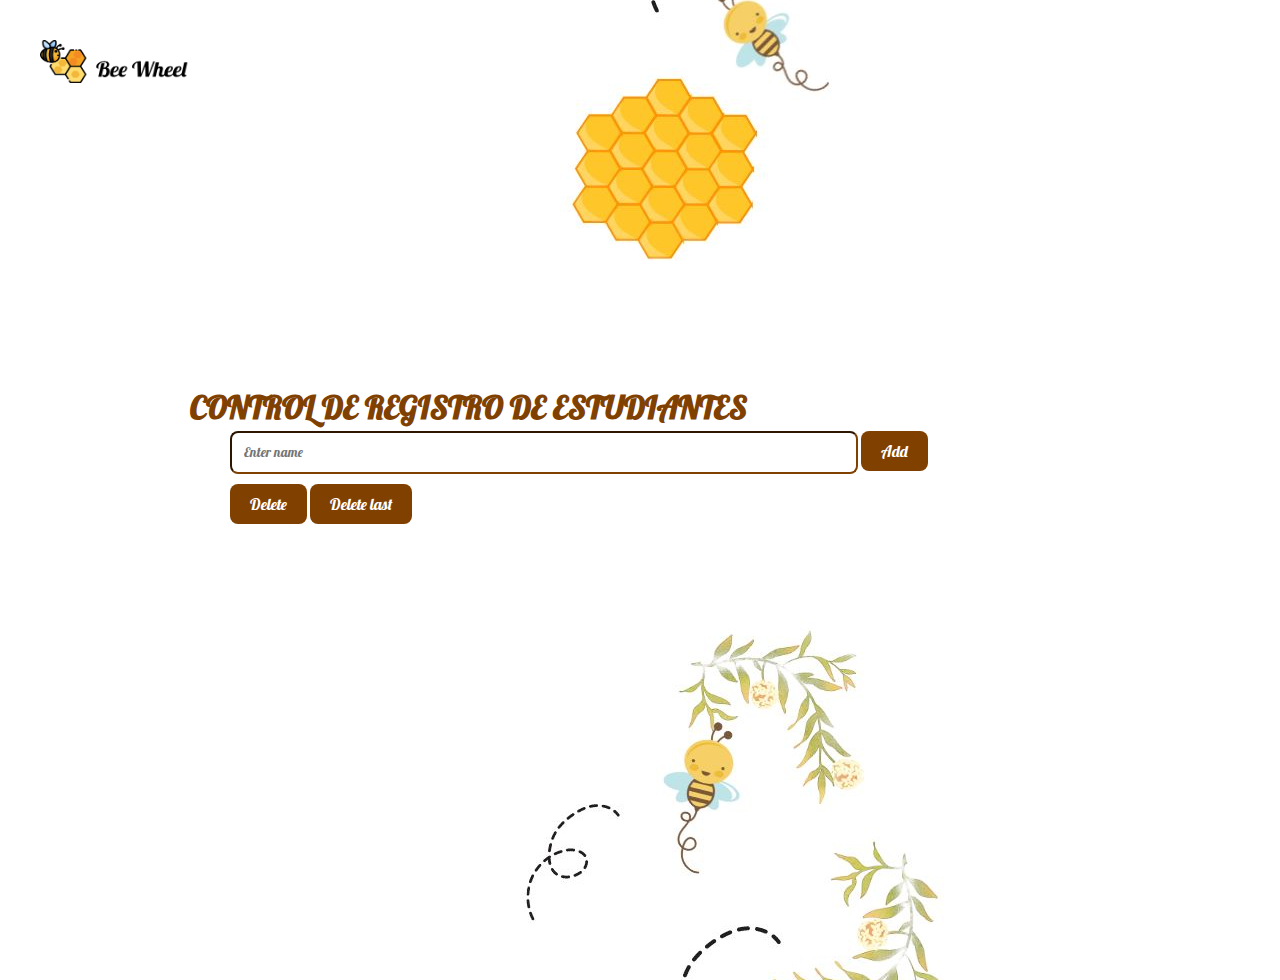
==== index.html @ 4ad9e33b "add first part of project" ====
<!DOCTYPE html>
<html lang="en">

<head>
    <meta charset="UTF-8">
    <meta http-equiv="X-UA-Compatible" content="IE=edge">
    <meta name="viewport" content="width=device-width, initial-scale=1.0">
    <link rel="stylesheet" href="style.css">
    <link rel="shortcut icon" href="./imagenes/beewheel-icon.png">
    <title>FORMULARIO</title>
    <link href="https://cdn.jsdelivr.net/npm/bootstrap@5.3.0-alpha1/dist/css/bootstrap.min.css" rel="stylesheet"
        integrity="sha384-GLhlTQ8iRABdZLl6O3oVMWSktQOp6b7In1Zl3/Jr59b6EGGoI1aFkw7cmDA6j6gD" crossorigin="anonymous">
</head>

<body>
    <img src="./imagenes/Logo (1).png" id="logo" alt="Logo-bee">

    <div class="container">
       <!--  <nav class="navbar navbar-expand-lg bg-body-tertiary">
            <div class="container-fluid">
                
                <a class="navbar-brand" href="#">Inicio</a>
                <button class="navbar-toggler" type="button" data-bs-toggle="collapse"
                    data-bs-target="#navbarSupportedContent" aria-controls="navbarSupportedContent"
                    aria-expanded="false" aria-label="Toggle navigation">
                    <span class="navbar-toggler-icon"></span>
                </button>
                <div class="collapse navbar-collapse" id="navbarSupportedContent">
                    <ul class="navbar-nav me-auto mb-2 mb-lg-0">
                        <li class="nav-item">
                            <a class="nav-link active" aria-current="page" href="#">Home</a>
                        </li>
                        <li class="nav-item">
                            <a class="nav-link" href="#">Lista de alumnos</a>
                        </li>
                        <li class="nav-item dropdown">
                            <a class="nav-link dropdown-toggle" href="#" role="button" data-bs-toggle="dropdown"
                                aria-expanded="false">
                                Dropdown
                            </a>
                            <ul class="dropdown-menu">
                                <li><a class="dropdown-item" href="#">Action</a></li>
                                <li><a class="dropdown-item" href="#">Another action</a></li>
                                <li>
                                    <hr class="dropdown-divider">
                                </li>
                                <li><a class="dropdown-item" href="#">Something else here</a></li>
                            </ul>
                        </li>
                        <li class="nav-item">
                            <a class="nav-link disabled">Disabled</a>
                        </li>
                    </ul>
                    <form class="d-flex" role="search">
                        <input class="form-control me-2" type="search" placeholder="Search" aria-label="Search">
                        <button class="btn btn-outline-success" type="submit">Search</button>
                    </form>
                </div>
            </div>
        </nav> -->
        <h1>CONTROL DE REGISTRO DE ESTUDIANTES</h1>

        <div class="form">
            <div class="acciones">
                <input id="name" placeholder="Enter name" type="text">
                <button id="btn-add">Add</button>
                <button id="btn-reset">Delete</button>
                <button id="delate-last">Delete last</button>
                <br>
                <!-- <input id="surname" placeholder="Enter surname" type="text">
                <button id="btn-add">Add</button>
                <button id="btn-reset">Delete</button>
                <button id="delate-last">Delete last</button>
                <br>
                <input id="course" placeholder="Enter course" type="text">
                <button id="btn-add">Add</button>
                <button id="btn-reset">Delete</button>
                <button id="delate-last">Delete last</button>
                <br>
                <input id="sclass" placeholder="Enter class" type="text">
                <button id="btn-add">Add</button>
                <button id="btn-reset">Delete</button>
                <button id="borrar-ultimo">Delete last</button>
                <br> -->
            </div>
            <ul id="list">

            </ul>
        </div>
    </div>
    <script src="./index.js" type="text/javascript"></script>
    <script src="https://cdn.jsdelivr.net/npm/bootstrap@5.3.0-alpha1/dist/js/bootstrap.bundle.min.js"
        integrity="sha384-w76AqPfDkMBDXo30jS1Sgez6pr3x5MlQ1ZAGC+nuZB+EYdgRZgiwxhTBTkF7CXvN"
        crossorigin="anonymous"></script>
</body>

</html>
---- style.css ----
@import url('https://fonts.googleapis.com/css2?family=Lobster&display=swap');

* {
    margin: 0;
    padding: 0;
}

body {
    position: absolute;
    background-color: #FFF59D;
    background-image: url(../imagenes/background2.jpg);
    background-position: right;
    width: 100%;
    height: 100vh;
    cursor: url(../imagenes/icons8-bee-30.png), auto;
    font-family: 'Lobster';
    padding: 40px;
  
}
.container {
   
    width: 980px;
    max-width: calc(100% - 20px);
    margin: auto;
    color: #804000;
    font-family: 'Lobster';
}

.container-fluid {
   


}

button {
    font-family: 'Lobster';
    position: relative;
    padding: 10px 20px;
    font-size: 16px;
    background:#804000;
    color: #fff;
    z-index: 10;
    cursor: pointer;
    margin-top: 10px;
    border-style: none;
    border-radius: 8px;
 
}

.form {
    position: relative;
    margin-top: 300px;
    display: flex;
    height: 10vh;
    width: 60vw;
    padding: 40px;
  justify-content: center;
    align-items:center;

}

#name {
width: 600px;

}
#surname {
    width: 600px;  
}

#course {
    width: 600px;
}

#sclass {
    width: 600px;
}

input[type=text] {
    padding: 12px;
    border-radius: 8px;
    border-color: #804000;
}

::placeholder {
    font-family: 'Lobster';
}

#logo {
    height: 43px;
    width: 150px;
    margin-right: 10px;
}

h1{
    position: absolute;
    margin:auto;
    }
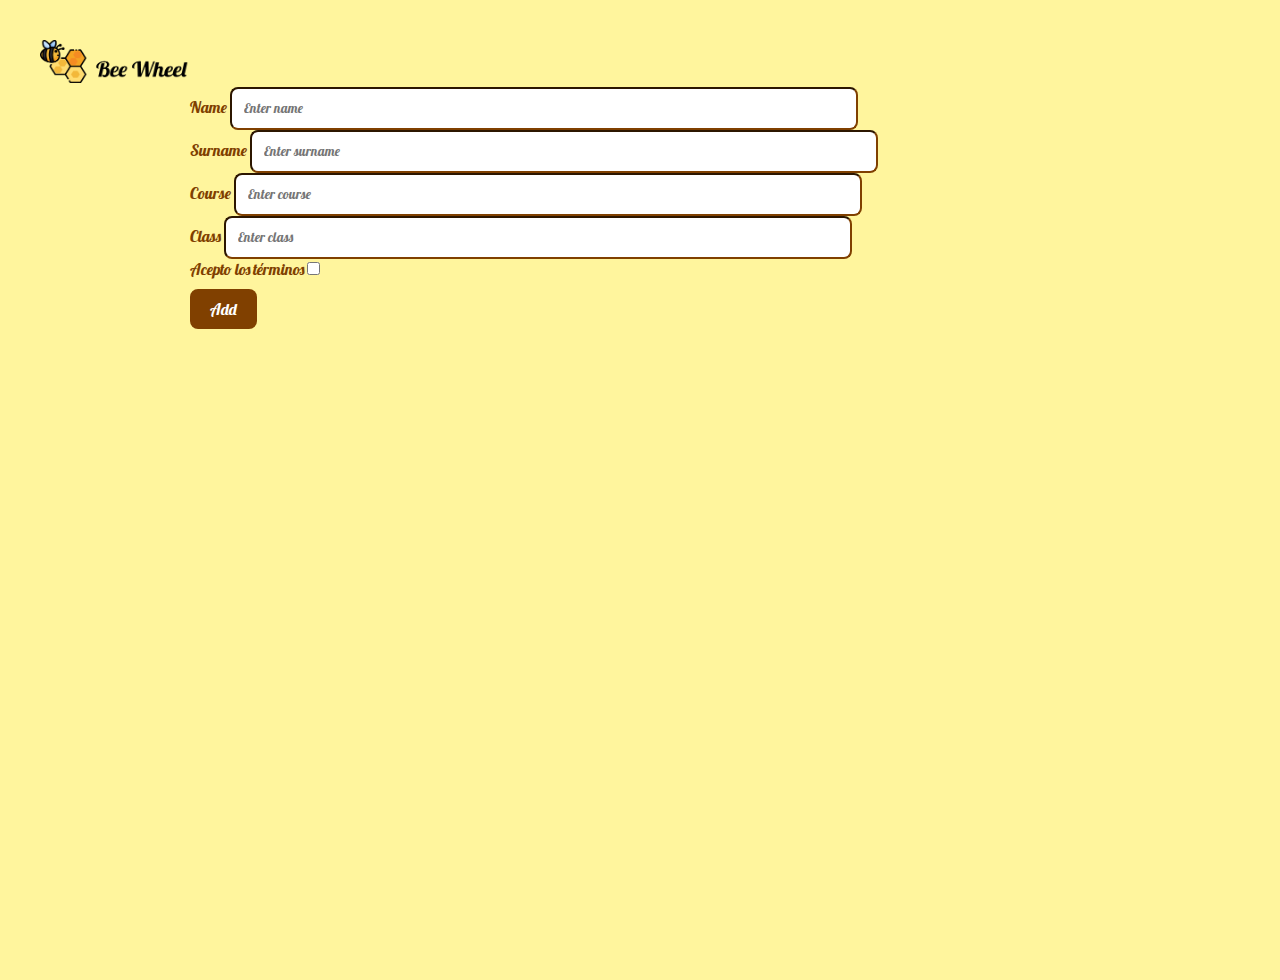
==== commit 02f10765: "add new project structure" ====
--- a/index.html
+++ b/index.html
@@ -2,96 +2,59 @@
 <html lang="en">
 
 <head>
-    <meta charset="UTF-8">
-    <meta http-equiv="X-UA-Compatible" content="IE=edge">
-    <meta name="viewport" content="width=device-width, initial-scale=1.0">
-    <link rel="stylesheet" href="style.css">
-    <link rel="shortcut icon" href="./imagenes/beewheel-icon.png">
-    <title>FORMULARIO</title>
-    <link href="https://cdn.jsdelivr.net/npm/bootstrap@5.3.0-alpha1/dist/css/bootstrap.min.css" rel="stylesheet"
-        integrity="sha384-GLhlTQ8iRABdZLl6O3oVMWSktQOp6b7In1Zl3/Jr59b6EGGoI1aFkw7cmDA6j6gD" crossorigin="anonymous">
+  <meta charset="UTF-8">
+  <meta http-equiv="X-UA-Compatible" content="IE=edge">
+  <meta name="viewport" content="width=device-width, initial-scale=1.0">
+  <link rel="stylesheet" href="style.css">
+  <link rel="shortcut icon" href="./imagenes/beewheel-icon.png">
+  <title>FORMULARIO</title>
+  <link href="https://cdn.jsdelivr.net/npm/bootstrap@5.3.0-alpha1/dist/css/bootstrap.min.css" rel="stylesheet"
+    integrity="sha384-GLhlTQ8iRABdZLl6O3oVMWSktQOp6b7In1Zl3/Jr59b6EGGoI1aFkw7cmDA6j6gD" crossorigin="anonymous">
 </head>
 
 <body>
-    <img src="./imagenes/Logo (1).png" id="logo" alt="Logo-bee">
+  <img src="./imagenes/Logo (1).png" id="logo" alt="Logo-bee">
 
-    <div class="container">
-       <!--  <nav class="navbar navbar-expand-lg bg-body-tertiary">
-            <div class="container-fluid">
-                
-                <a class="navbar-brand" href="#">Inicio</a>
-                <button class="navbar-toggler" type="button" data-bs-toggle="collapse"
-                    data-bs-target="#navbarSupportedContent" aria-controls="navbarSupportedContent"
-                    aria-expanded="false" aria-label="Toggle navigation">
-                    <span class="navbar-toggler-icon"></span>
-                </button>
-                <div class="collapse navbar-collapse" id="navbarSupportedContent">
-                    <ul class="navbar-nav me-auto mb-2 mb-lg-0">
-                        <li class="nav-item">
-                            <a class="nav-link active" aria-current="page" href="#">Home</a>
-                        </li>
-                        <li class="nav-item">
-                            <a class="nav-link" href="#">Lista de alumnos</a>
-                        </li>
-                        <li class="nav-item dropdown">
-                            <a class="nav-link dropdown-toggle" href="#" role="button" data-bs-toggle="dropdown"
-                                aria-expanded="false">
-                                Dropdown
-                            </a>
-                            <ul class="dropdown-menu">
-                                <li><a class="dropdown-item" href="#">Action</a></li>
-                                <li><a class="dropdown-item" href="#">Another action</a></li>
-                                <li>
-                                    <hr class="dropdown-divider">
-                                </li>
-                                <li><a class="dropdown-item" href="#">Something else here</a></li>
-                            </ul>
-                        </li>
-                        <li class="nav-item">
-                            <a class="nav-link disabled">Disabled</a>
-                        </li>
-                    </ul>
-                    <form class="d-flex" role="search">
-                        <input class="form-control me-2" type="search" placeholder="Search" aria-label="Search">
-                        <button class="btn btn-outline-success" type="submit">Search</button>
-                    </form>
-                </div>
-            </div>
-        </nav> -->
-        <h1>CONTROL DE REGISTRO DE ESTUDIANTES</h1>
+  <div class="container">
 
-        <div class="form">
-            <div class="acciones">
-                <input id="name" placeholder="Enter name" type="text">
-                <button id="btn-add">Add</button>
-                <button id="btn-reset">Delete</button>
-                <button id="delate-last">Delete last</button>
-                <br>
-                <!-- <input id="surname" placeholder="Enter surname" type="text">
-                <button id="btn-add">Add</button>
-                <button id="btn-reset">Delete</button>
-                <button id="delate-last">Delete last</button>
-                <br>
-                <input id="course" placeholder="Enter course" type="text">
-                <button id="btn-add">Add</button>
-                <button id="btn-reset">Delete</button>
-                <button id="delate-last">Delete last</button>
-                <br>
-                <input id="sclass" placeholder="Enter class" type="text">
-                <button id="btn-add">Add</button>
-                <button id="btn-reset">Delete</button>
-                <button id="borrar-ultimo">Delete last</button>
-                <br> -->
-            </div>
-            <ul id="list">
+    <form class="row g-3 mt-3">
 
-            </ul>
+      <div class="col-6">
+        <label for="name" class="form-label">Name</label>
+        <input id="name" class="form-control" placeholder="Enter name" type="text">
+      </div>
+      <div class="col-6">
+        <label for="surname" class="form-label">Surname</label>
+        <input id="surname" class="form-control" placeholder="Enter surname" type="text">
+      </div>
+      <div class="col-6">
+        <label for="course" class="form-label">Course</label>
+        <input id="course" class="form-control" placeholder="Enter course" type="text">
+      </div>
+      <div class="col-6">
+        <label for="sclass" class="form-label">Class</label>
+        <input id="sclass" class="form-control" placeholder="Enter class" type="text">
+      </div>
+      <div class="col-12">
+        <div class="form-check">
+          <label for="checkTermns" class="form-check-label">Acepto los términos</label>
+          <input id="checkTermns" class="form-check-input" placeholder="Enter course" type="checkbox">
         </div>
-    </div>
-    <script src="./index.js" type="text/javascript"></script>
-    <script src="https://cdn.jsdelivr.net/npm/bootstrap@5.3.0-alpha1/dist/js/bootstrap.bundle.min.js"
-        integrity="sha384-w76AqPfDkMBDXo30jS1Sgez6pr3x5MlQ1ZAGC+nuZB+EYdgRZgiwxhTBTkF7CXvN"
-        crossorigin="anonymous"></script>
+      </div>
+      <div class="col-12">
+        <button style="border-radius:8px;" type="submit" id="btn-add">Add</button>
+      </div>
+  </div>
+  </form>
+
+  </div>
+
+
+
+  <script src="./index.js" type="text/javascript"></script>
+  <script src="https://cdn.jsdelivr.net/npm/bootstrap@5.3.0-alpha1/dist/js/bootstrap.bundle.min.js"
+    integrity="sha384-w76AqPfDkMBDXo30jS1Sgez6pr3x5MlQ1ZAGC+nuZB+EYdgRZgiwxhTBTkF7CXvN"
+    crossorigin="anonymous"></script>
 </body>
 
 </html>--- a/style.css
+++ b/style.css
@@ -8,15 +8,15 @@
 body {
     position: absolute;
     background-color: #FFF59D;
-    background-image: url(../imagenes/background2.jpg);
     background-position: right;
     width: 100%;
     height: 100vh;
     cursor: url(../imagenes/icons8-bee-30.png), auto;
     font-family: 'Lobster';
+    color: #804000;
     padding: 40px;
   
-}
+ }
 .container {
    
     width: 980px;
@@ -26,24 +26,17 @@
     font-family: 'Lobster';
 }
 
-.container-fluid {
-   
-
-
-}
-
 button {
     font-family: 'Lobster';
     position: relative;
     padding: 10px 20px;
     font-size: 16px;
-    background:#804000;
     color: #fff;
     z-index: 10;
     cursor: pointer;
     margin-top: 10px;
     border-style: none;
-    border-radius: 8px;
+    background-color: #804000;
  
 }
 
@@ -80,6 +73,11 @@
     border-radius: 8px;
     border-color: #804000;
 }
+input[type=number] {
+    padding: 12px;
+    border-radius: 8px;
+    border-color: #804000;
+    }
 
 ::placeholder {
     font-family: 'Lobster';
@@ -91,7 +89,3 @@
     margin-right: 10px;
 }
 
-h1{
-    position: absolute;
-    margin:auto;
-    }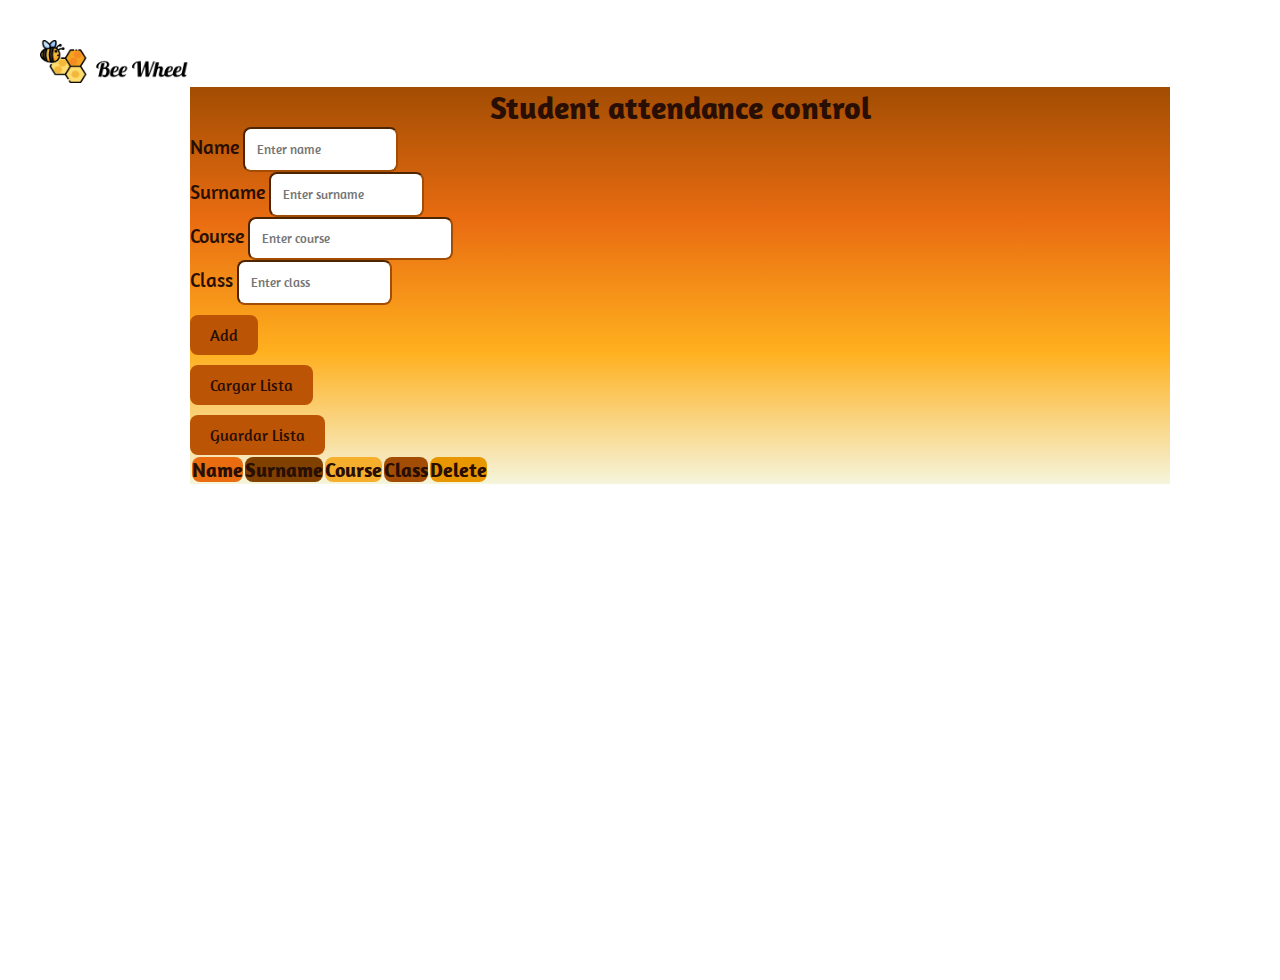
==== commit 1881294d: "Completed form" ====
--- a/index.html
+++ b/index.html
@@ -1,5 +1,5 @@
 <!DOCTYPE html>
-<html lang="en">
+<html lang="es">
 
 <head>
   <meta charset="UTF-8">
@@ -18,40 +18,58 @@
   <div class="container">
 
     <form class="row g-3 mt-3">
+      <h1>Student attendance control</h1>
 
       <div class="col-6">
         <label for="name" class="form-label">Name</label>
-        <input id="name" class="form-control" placeholder="Enter name" type="text">
+        <input id="name" class="form-control" placeholder="Enter name" type="text" required>
       </div>
       <div class="col-6">
         <label for="surname" class="form-label">Surname</label>
-        <input id="surname" class="form-control" placeholder="Enter surname" type="text">
+        <input id="surname" class="form-control" placeholder="Enter surname" type="text" required>
       </div>
       <div class="col-6">
         <label for="course" class="form-label">Course</label>
-        <input id="course" class="form-control" placeholder="Enter course" type="text">
+        <input id="course" class="form-control" placeholder="Enter course" type="number" required>
       </div>
       <div class="col-6">
         <label for="sclass" class="form-label">Class</label>
-        <input id="sclass" class="form-control" placeholder="Enter class" type="text">
+        <input id="sclass" class="form-control" placeholder="Enter class" type="text" required>
       </div>
-      <div class="col-12">
-        <div class="form-check">
-          <label for="checkTermns" class="form-check-label">Acepto los términos</label>
-          <input id="checkTermns" class="form-check-input" placeholder="Enter course" type="checkbox">
-        </div>
-      </div>
+
       <div class="col-12">
         <button style="border-radius:8px;" type="submit" id="btn-add">Add</button>
       </div>
-  </div>
-  </form>
+      <div class="col-12">
+        <button style="border-radius:8px;" type="submit" id="btn-load">Cargar Lista</button>
+      </div>
+      <div class="col-12">
+        <button style="border-radius:8px;" type="submit" id="btn-save">Guardar Lista</button>
+      </div>
+    </form>
 
+    <div class="row g-3 mt-5">
+      <div class="col">
+        <table id="dateTable" class="table table-hover table-bordered align-middle">
+          <thead>
+            <tr>
+              <th id="namet">Name</th>
+              <th id="surnamet">Surname</th>
+              <th id="courset">Course</th>
+              <th id="sclasst">Class</th>
+              <th id="delete">Delete</th>
+
+            </tr>
+
+          </thead>
+        </table>
+      </div>
+    </div>
   </div>
 
 
 
-  <script src="./index.js" type="text/javascript"></script>
+  <script src="index.js" type="text/javascript"></script>
   <script src="https://cdn.jsdelivr.net/npm/bootstrap@5.3.0-alpha1/dist/js/bootstrap.bundle.min.js"
     integrity="sha384-w76AqPfDkMBDXo30jS1Sgez6pr3x5MlQ1ZAGC+nuZB+EYdgRZgiwxhTBTkF7CXvN"
     crossorigin="anonymous"></script>
--- a/style.css
+++ b/style.css
@@ -1,4 +1,6 @@
 @import url('https://fonts.googleapis.com/css2?family=Lobster&display=swap');
+@import url('https://fonts.googleapis.com/css2?family=Amaranth:ital@1&display=swap');
+
 
 * {
     margin: 0;
@@ -7,37 +9,37 @@
 
 body {
     position: absolute;
-    background-color: #FFF59D;
     background-position: right;
     width: 100%;
     height: 100vh;
     cursor: url(../imagenes/icons8-bee-30.png), auto;
-    font-family: 'Lobster';
     color: #804000;
     padding: 40px;
-  
- }
+}
+
 .container {
-   
     width: 980px;
     max-width: calc(100% - 20px);
     margin: auto;
-    color: #804000;
-    font-family: 'Lobster';
+    color: #290E04;
+    font-family: 'Amaranth', sans-serif;
+    background: linear-gradient(#A24D03,#E96C11,#FFB01E,beige);
 }
 
 button {
-    font-family: 'Lobster';
     position: relative;
     padding: 10px 20px;
     font-size: 16px;
-    color: #fff;
+    color: #290E04;
     z-index: 10;
     cursor: pointer;
     margin-top: 10px;
     border-style: none;
-    background-color: #804000;
- 
+    background-color: #bc5405;
+    border-radius: 8px;
+    font-family: 'Amaranth', sans-serif;
+  
+
 }
 
 .form {
@@ -47,40 +49,34 @@
     height: 10vh;
     width: 60vw;
     padding: 40px;
-  justify-content: center;
-    align-items:center;
+    justify-content: center;
+    align-items: center;
+    font-family: 'Amaranth', sans-serif;
 
 }
 
-#name {
-width: 600px;
-
-}
-#surname {
-    width: 600px;  
-}
-
-#course {
-    width: 600px;
-}
-
-#sclass {
-    width: 600px;
-}
+label {
+    font-size: 20px;
+    font-family: 'Amaranth', sans-serif;
+    }
 
 input[type=text] {
     padding: 12px;
     border-radius: 8px;
-    border-color: #804000;
+    border-color:#A24D03;
+    font-family: 'Amaranth', sans-serif;
+    color: #A24D03;
 }
+
 input[type=number] {
     padding: 12px;
     border-radius: 8px;
-    border-color: #804000;
-    }
+    border-color:#A24D03;
+    color: #A24D03;
+}
 
 ::placeholder {
-    font-family: 'Lobster';
+    font-family: 'Amaranth', sans-serif;
 }
 
 #logo {
@@ -89,3 +85,44 @@
     margin-right: 10px;
 }
 
+#namet {
+    background-color: #E96C11;
+    font-size: 20px;
+    font-family: 'Amaranth', sans-serif;
+    border-radius: 8px;
+}
+
+#surnamet {
+    background-color: #804000;
+    font-size: 20px;
+    font-family: 'Amaranth', sans-serif;
+    border-radius: 8px;
+}
+
+#courset {
+    background-color: #F6AE2D;
+    font-size: 20px;
+    font-family: 'Amaranth', sans-serif;
+    border-radius: 8px;
+}
+
+#sclasst {
+    background-color: #A24D03;
+    font-size: 20px;
+    font-family: 'Amaranth', sans-serif;
+    border-radius: 8px;
+}
+
+#delete {
+    background-color: #E89700;
+    font-size: 20px;
+    font-family: 'Amaranth', sans-serif;
+    border-radius: 8px;
+}
+#dateTable{
+    font-family: 'Amaranth', sans-serif;
+    color: #290E04 ; 
+}
+h1{
+    text-align: center;
+}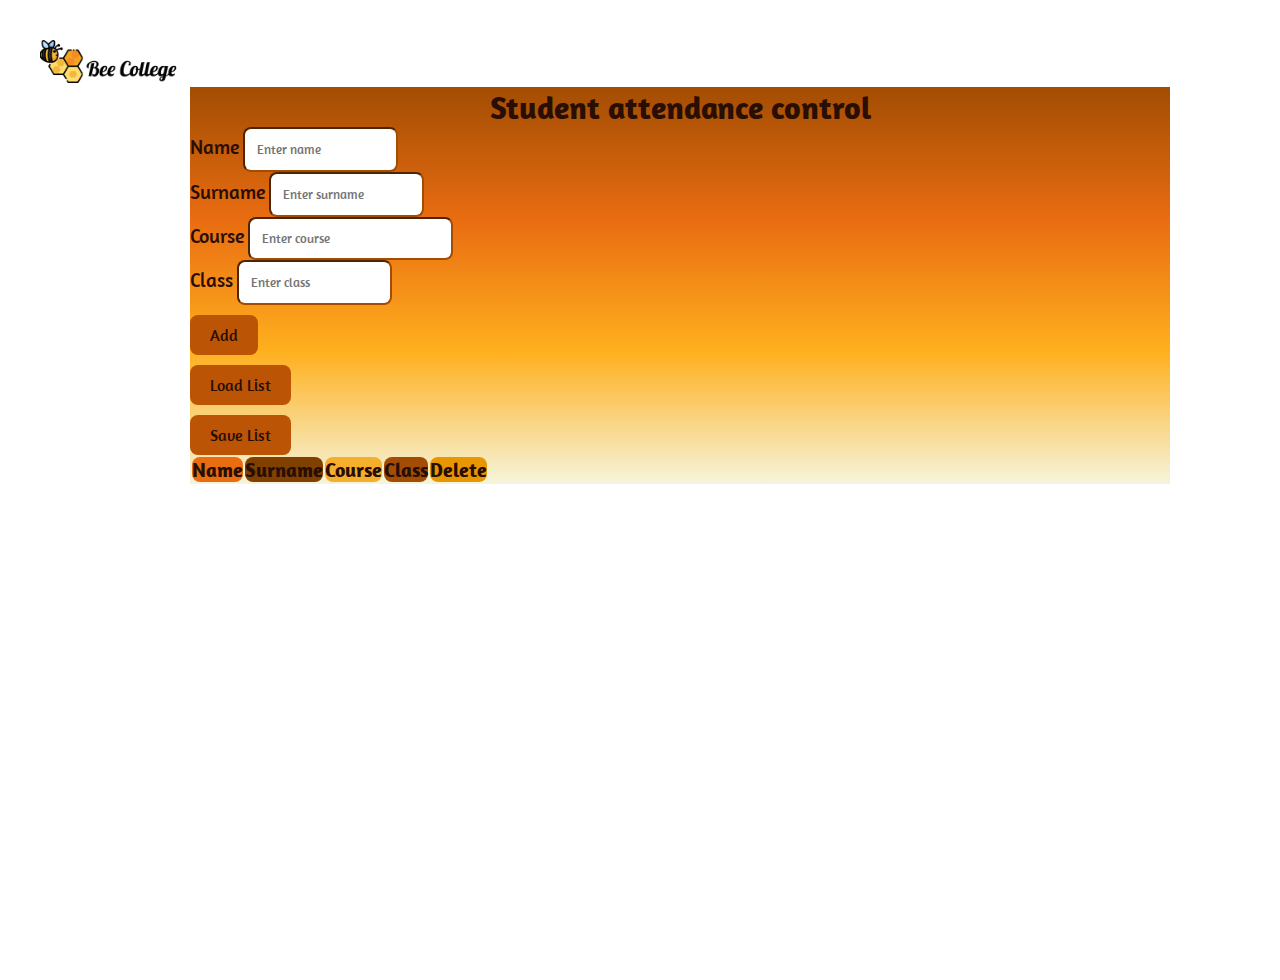
==== commit ca80c9fe: "add new change" ====
--- a/index.html
+++ b/index.html
@@ -7,13 +7,13 @@
   <meta name="viewport" content="width=device-width, initial-scale=1.0">
   <link rel="stylesheet" href="style.css">
   <link rel="shortcut icon" href="./imagenes/beewheel-icon.png">
-  <title>FORMULARIO</title>
   <link href="https://cdn.jsdelivr.net/npm/bootstrap@5.3.0-alpha1/dist/css/bootstrap.min.css" rel="stylesheet"
     integrity="sha384-GLhlTQ8iRABdZLl6O3oVMWSktQOp6b7In1Zl3/Jr59b6EGGoI1aFkw7cmDA6j6gD" crossorigin="anonymous">
+    <title>Bee Collage Formulario</title>
 </head>
 
 <body>
-  <img src="./imagenes/Logo (1).png" id="logo" alt="Logo-bee">
+  <img src="./imagenes/Logo (2).png" id="logo" alt="Logo-bee">
 
   <div class="container">
 
@@ -41,10 +41,10 @@
         <button style="border-radius:8px;" type="submit" id="btn-add">Add</button>
       </div>
       <div class="col-12">
-        <button style="border-radius:8px;" type="submit" id="btn-load">Cargar Lista</button>
+        <button style="border-radius:8px;" type="submit" id="btn-load">Load List</button>
       </div>
       <div class="col-12">
-        <button style="border-radius:8px;" type="submit" id="btn-save">Guardar Lista</button>
+        <button style="border-radius:8px;" type="submit" id="btn-save">Save List</button>
       </div>
     </form>
 
--- a/style.css
+++ b/style.css
@@ -125,4 +125,10 @@
 }
 h1{
     text-align: center;
-}+}
+
+nav{
+    display: flex;
+    align-items: center;
+    justify-content: center;
+}
